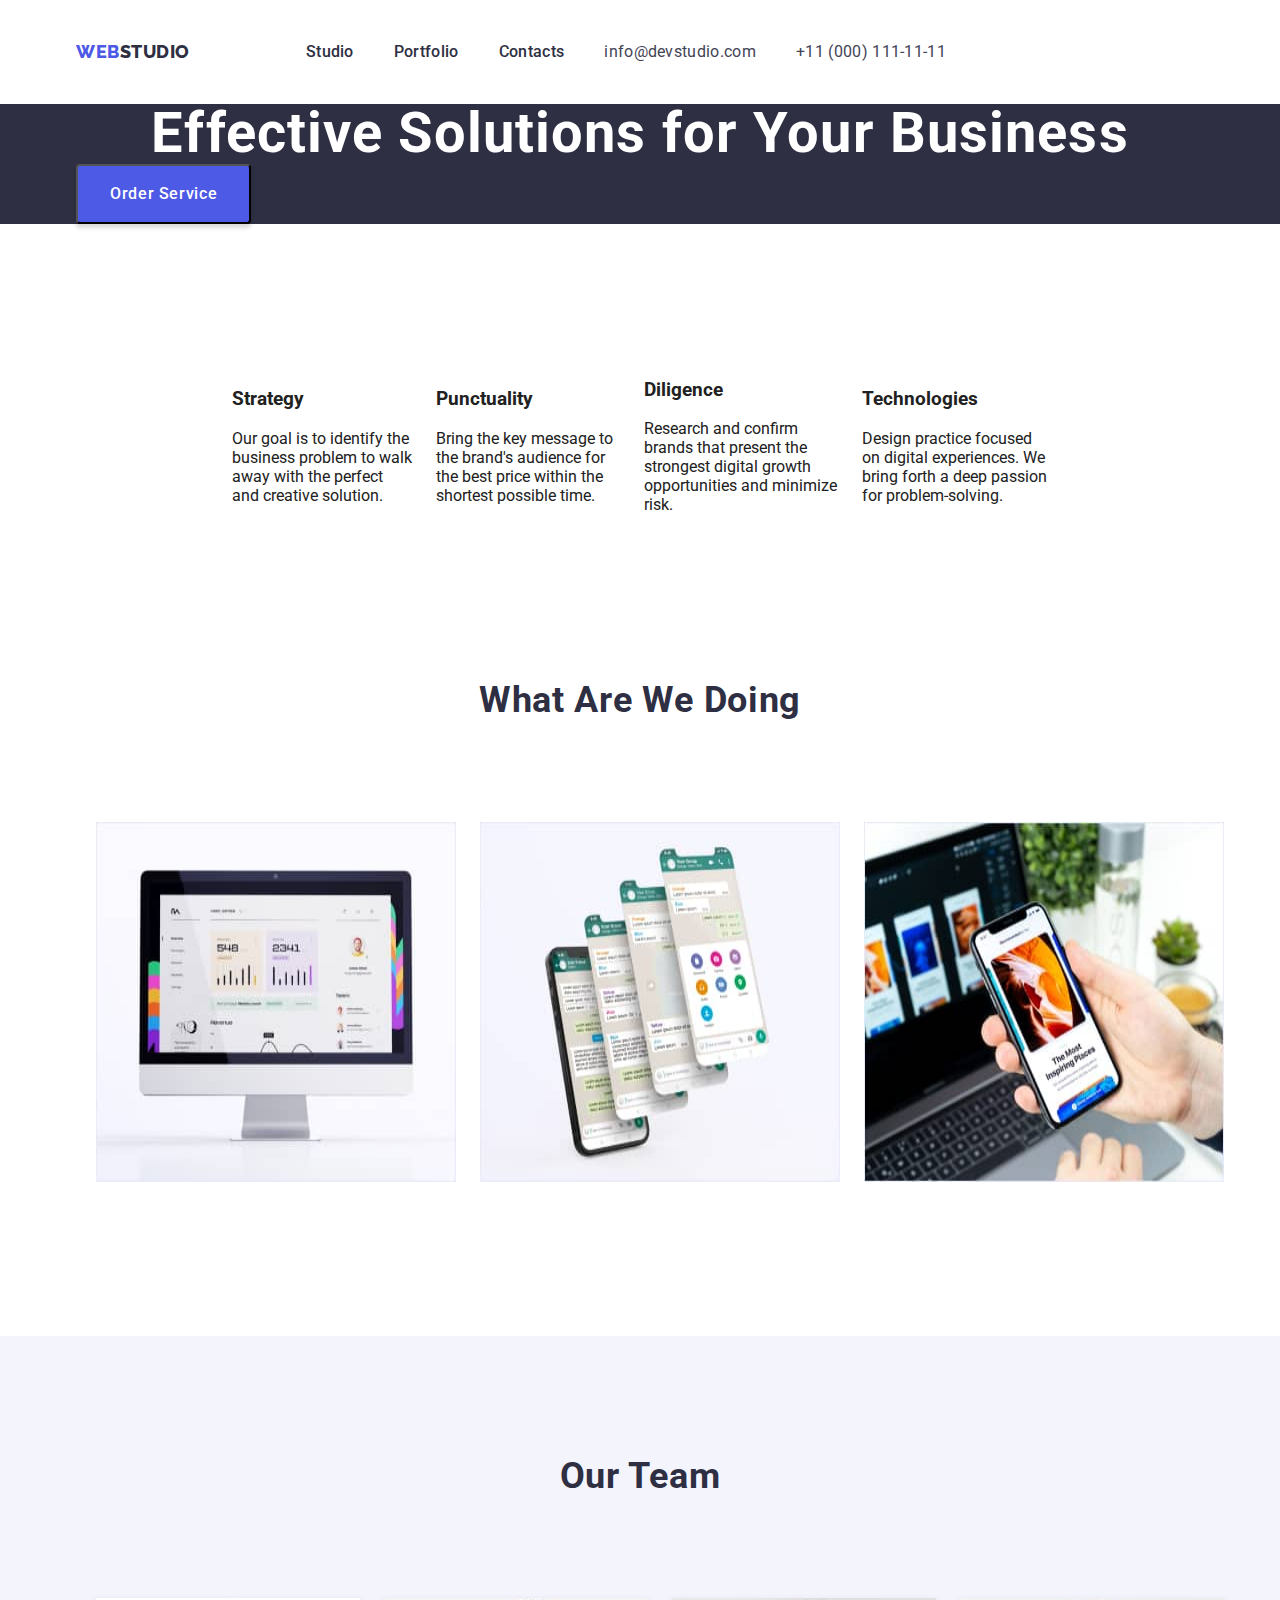
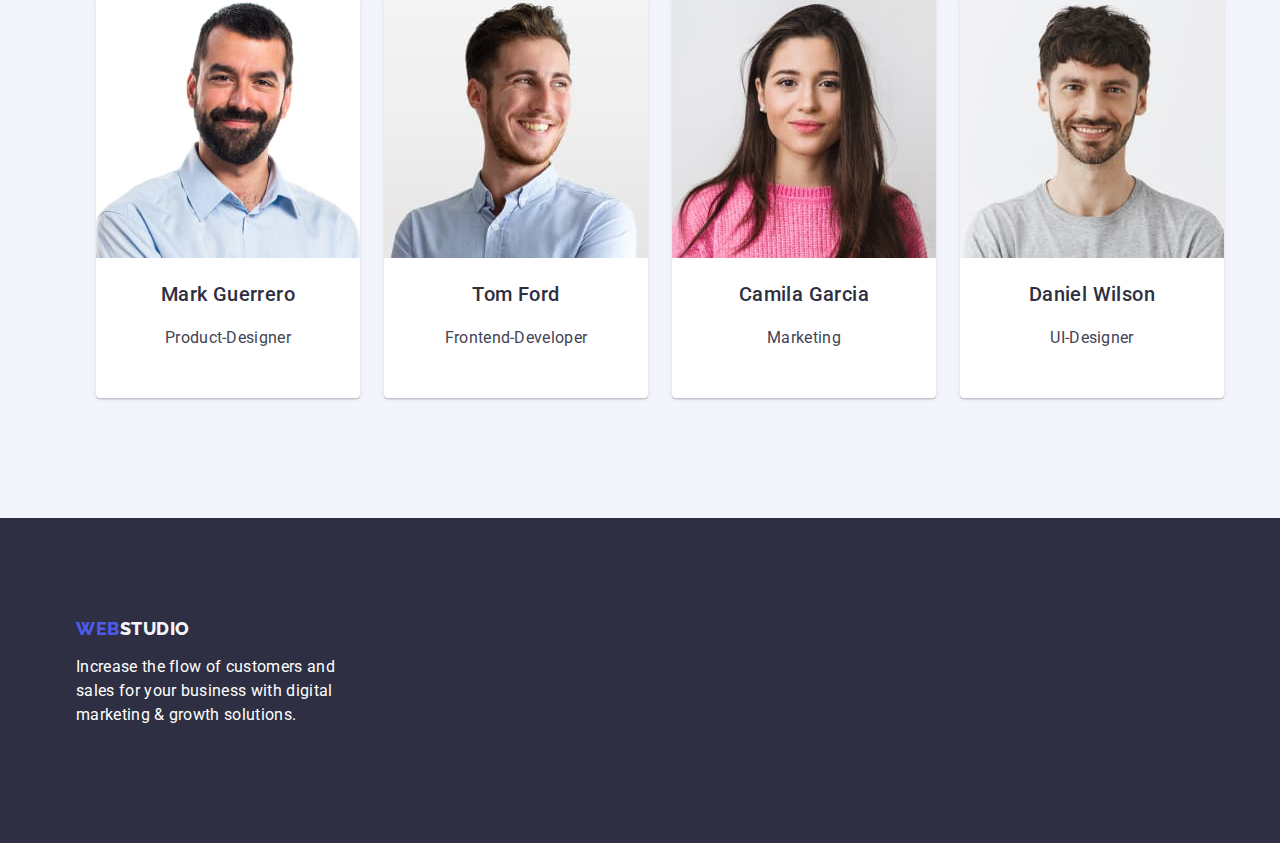
==== index.html @ dd858892 "first commit" ====
<!DOCTYPE html>
<html lang="en">
  <head>
    <meta charset="UTF-8" />
    <meta http-equiv="X-UA-Compatible" content="IE=edge" />
    <meta name="viewport" content="width=device-width, initial-scale=1.0" />
    <link rel="preconnect" href="https://fonts.googleapis.com" />
    <link rel="preconnect" href="https://fonts.gstatic.com" crossorigin />
    <link
      href="https://fonts.googleapis.com/css2?family=Raleway:wght@700&family=Roboto:wght@400;500;700&display=swap"
      rel="stylesheet"
    />
    <title>Webstudio</title>
    <link
      rel="stylesheet"
      href="https://cdnjs.cloudflare.com/ajax/libs/modern-normalize/2.0.0/modern-normalize.min.css"
      integrity="sha512-4xo8blKMVCiXpTaLzQSLSw3KFOVPWhm/TRtuPVc4WG6kUgjH6J03IBuG7JZPkcWMxJ5huwaBpOpnwYElP/m6wg=="
      crossorigin="anonymous"
      referrerpolicy="no-referrer"
    />
    <link rel="stylesheet" href="./css/styles.css" />
  </head>
  <body>
    <header class="header">
      <div class="container">
        <div class="box-header">
          <nav class="nav">
            <a class="nav-logo" href="./index.html"
              ><span class="span">web</span>studio</a
            >
            <ul class="nav-list">
              <li class="nav-item">
                <a class="nav-link" href="./index.html" target="_blank"
                  >Studio</a
                >
              </li>
              <li class="nav-item">
                <a class="nav-link" href="portfolio.html" target="_blank"
                  >Portfolio</a
                >
              </li>
              <li class="nav-item">
                <a class="nav-link" href="#contacts">Contacts</a>
              </li>
            </ul>
          </nav>
          <address class="address">
            <ul class="address-list">
              <li class="address-item">
                <a class="contacts" href="mailto:info@devstudio.com"
                  >info@devstudio.com</a
                >
              </li>
              <li>
                <a class="contacts" href="tel:+0110001111111"
                  >+11 (000) 111-11-11</a
                >
              </li>
            </ul>
          </address>
        </div>
      </div>
    </header>
    <main class="main">
      <section class="main-section-title">
        <div class="container">
          <div class="main-page">
            <h1 class="main-title">Effective Solutions for Your Business</h1>
            <button class="main-button" type="button">Order Service</button>
          </div>
        </div>
      </section>
      <section class="strategy">
        <div class="container">
          <ul class="strategy-list">
            <li class="strategy-item">
              <h2 class="visually-hidden">Advantages</h2>
              <h3 class="strategy-title">Strategy</h3>
              <p class="strategy-text">
                Our goal is to identify the business problem to walk away with
                the perfect and creative solution.
              </p>
            </li>
            <li class="strategy-item">
              <h3 class="strategy-title">Punctuality</h3>
              <p class="strategy-text">
                Bring the key message to the brand's audience for the best price
                within the shortest possible time.
              </p>
            </li>
            <li class="strategy-item">
              <h3 class="strategy-title">Diligence</h3>
              <p class="strategy-text">
                Research and confirm brands that present the strongest digital
                growth opportunities and minimize risk.
              </p>
            </li>
            <li class="strategy-item">
              <h3 class="strategy-title">Technologies</h3>
              <p class="strategy-text">
                Design practice focused on digital experiences. We bring forth a
                deep passion for problem-solving.
              </p>
            </li>
          </ul>
        </div>
      </section>
      <section class="promo">
        <div class="container">
          <h2 class="promo-section-title">What are we doing</h2>
          <ul class="promo-list">
            <li class="promo-item">
              <img
                src="./images/apps/monitor.jpg"
                alt="monitor"
                width="360"
                height="360"
              />
            </li>
            <li>
              <img
                src="./images/apps/apps.jpg"
                alt="iphone-message"
                width="360"
                height="360"
              />
            </li>
            <li>
              <img
                src="./images/apps/iphone.jpg"
                alt="iphone"
                width="360"
                height="360"
              />
            </li>
          </ul>
        </div>
      </section>
      <section class="team">
        <div class="container">
          <h2 class="team-section-title">Our Team</h2>
          <ul class="team-list">
            <li class="team-item">
              <img
                src="./images/team/img1.jpg"
                alt="Product-Designer"
                width="264"
                height="260"
              />
              <h3 class="team-cards">Mark Guerrero</h3>
              <p class="team-description">Product-Designer</p>
            </li>
            <li class="team-item">
              <img
                src="./images/team/img2.jpg"
                alt="Frontend-Developer"
                width="264"
                height="260"
              />
              <h3 class="team-cards">Tom Ford</h3>
              <p class="team-description">Frontend-Developer</p>
            </li>
            <li class="team-item">
              <img
                src="./images/team/img3.jpg"
                alt="Marketing"
                width="264"
                height="260"
              />
              <h3 class="team-cards">Camila Garcia</h3>
              <p class="team-description">Marketing</p>
            </li>
            <li class="team-item">
              <img
                src="./images/team/img4.jpg"
                alt="UI-Designer"
                width="264"
                height="260"
              />
              <h3 class="team-cards">Daniel Wilson</h3>
              <p class="team-description">UI-Designer</p>
            </li>
          </ul>
        </div>
      </section>
    </main>
    <footer class="footer">
      <div class="container">
        <div class="box-footer">
          <a class="footer-logo" href="./index.html"
            ><span class="span">web</span>studio</a
          >
          <p class="footer-text">
            Increase the flow of customers and sales for your business with
            digital marketing & growth solutions.
          </p>
        </div>
      </div>
    </footer>
  </body>
</html>
---- css/styles.css ----
:root {
  --black: #212121;
  --iris: #4d5ae5;
  --ocean: #404bbf;
  --navy-blue: #2e2f42;
  --green: #31d0aa;
  --slate: #434455;
  --light-slate: #8e8f99;
  --cornflower: #e7e9fc;
  --cloud: #f4f4fd;
  --navy-blue-modal: rgba(46, 47, 66, 0.4);
  --grey: rgba(46, 47, 66, 0.7);
  --white: rgba(255, 255, 255);
  --dairy: #fcfcfc;
}

:root {
  --font-family: "Roboto", sans-serif;
  --second-family: "Raleway", sans-serif;
}

body {
  margin: 0;
  font-family: "Roboto", sans-serif;
  color: var(--black);
  background: var(--white);
}
ul,
ol {
  list-style-type: none;
}
a {
  color: currentColor;
  text-decoration: none;
}
address {
  font-style: normal;
}

.header * {
  display: flex;
  align-items: center;
  justify-content: flex-start;
  flex-direction: row;
  gap: 0px;
}
.box-header {
  padding-top: 24px;
  padding-bottom: 24px;
}
.visually-hidden {
  position: absolute;
  width: 1px;
  height: 1px;
  margin: -1px;
  border: 0;
  padding: 0;
  white-space: nowrap;
  clip-path: inset(100%);
  clip: rect(0 0 0 0);
  overflow: hidden;
}

button {
  font-family: inherit;
  font-weight: 500;
  font-size: 16px;
  line-height: 1.5;
  border-radius: 4px;
  letter-spacing: 0.04em;
  text-align: center;

  cursor: pointer;
}
.container {
  max-width: 1128px;
  margin: 0 auto;
  padding: 0 15px;
}
.nav {
}
.nav-logo {
  padding-right: 76px;
  font-family: var(--second-family);
  font-weight: 800;
  font-size: 18px;
  line-height: 117%;
  letter-spacing: 0.03em;
  text-transform: uppercase;
  color: var(--navy-blue);
}
.span {
  color: var(--iris);
}
.nav-link {
  font-weight: 500;
  font-size: 16px;
  line-height: 150%;
  letter-spacing: 0.02em;
  color: var(--navy-blue);
}
.nav-list {
  display: flex;
  align-items: flex-start;
  justify-content: flex-start;
  flex-direction: row;
  gap: 40px;
}
.nav-item {
}
.contacts {
  font-weight: 400;
  font-size: 16px;
  line-height: 150%;
  letter-spacing: 0.02em;
  color: var(--slate);
}
.contacts:hover {
  color: var(--ocean);
}

.nav-list .nav-link:hover,
.nav-list .nav-link:focus {
  color: var(--ocean);
}
.nav-list .nav-link:active {
  color: var(--ocean);
}

.address-list {
  display: flex;
  gap: 40px;
}

.main-section-title {
  background: var(--navy-blue);
}
.main-title {
  margin: 0;
  font-weight: 700;
  font-size: 56px;
  line-height: 107%;
  letter-spacing: 0.02em;
  text-align: center;
  color: var(--white);
}
.main-button {
  padding: 16px 32px;
  color: var(--white);
  box-shadow: 0 4px 4px 0 rgba(0, 0, 0, 0.15);
  background: var(--iris);
}

.strategy {
}

.strategy-list {
  display: flex;
  align-items: center;
  justify-content: center;
  gap: 24px;
  padding: 120px 156px;
}

.promo-section-title {
  font-weight: 700;
  font-size: 36px;

  padding-bottom: 72px;
  line-height: 40px;
  line-height: 1.11111;
  letter-spacing: 0.02em;
  text-transform: capitalize;
  text-align: center;
  color: var(--navy-blue);
}
.promo-list {
  display: flex;
  align-items: center;
  justify-content: center;
  gap: 24px;
  padding-bottom: 120px;
}

.team {
  background: var(--cloud);
}
.team-section {
}
.team-section-title {
  padding-top: 120px;
  padding-bottom: 72px;
  font-weight: 700;
  font-size: 36px;
  line-height: 40px;
  line-height: 1.11111;
  letter-spacing: 0.02em;
  text-transform: capitalize;
  text-align: center;
  color: var(--navy-blue);
}
.team-list {
  display: flex;
  align-items: center;
  justify-content: center;
  gap: 24px;
  padding-bottom: 120px;
  margin: 0;
}
.team-item {
  border-radius: 0 0 4px 4px;
  padding: 0px 0px 32px 0px;
  box-shadow: 0 2px 1px 0 rgba(46, 47, 66, 0.08),
    0 1px 1px 0 rgba(46, 47, 66, 0.16), 0 1px 6px 0 rgba(46, 47, 66, 0.08);
  background: var(--white);
}
.team-cards {
  text-align: center;
  font-size: 20px;
  line-height: 24px;
  font-weight: 500;
  letter-spacing: 0.02em;
  color: var(--navy-blue);
}
.team-description {
  text-align: center;
  font-size: 16px;
  line-height: 24px;
  font-weight: 400;
  letter-spacing: 0.02em;
  color: var(--slate);
}
.footer {
  background-color: var(--navy-blue);
}

.footer-logo {
  font-family: var(--second-family);
  font-weight: 800;
  font-size: 18px;
  line-height: 117%;
  letter-spacing: 0.03em;
  text-transform: uppercase;
  color: var(--cloud);
}
.footer-text {
  margin-top: 16px;
  width: 264px;

  font-size: 16px;
  line-height: 24px;
  font-weight: 400;
  letter-spacing: 0.02em;
  color: var(--white);
}
.box-footer {
  padding-top: 100px;
  padding-bottom: 100px;
}
.port-btn {
  color: var(--iris);
  border: 1px solid var(--cloud);
  padding: 12px 24px;
  background: var(--cornflower);
}
.port-btn:hover,
.port-btn:focus {
  background-color: var(--ocean);
  color: var(--white);
}
.btn-list {
  display: flex;
  align-items: center;
  justify-content: center;
  gap: 24px;
  padding-top: 96px;
  padding-bottom: 72px;
}
.btn-item {
}

.port-list {
  display: flex;
  align-items: center;
  justify-content: center;
  gap: 24px;
  padding-bottom: 48px;
}
.list-port {
  display: flex;
  align-items: center;
  justify-content: center;
  gap: 24px;
  padding-bottom: 120px;
  margin: 0;
}
.port-item {
  border: 1px solid #e7e9fc;
  width: 360px;
  height: 420px;
}

.port-cards {
  font-weight: 500;
  font-size: 20px;
  padding-left: 16px;
  line-height: 24px;
  line-height: 1.2;
  letter-spacing: 0.02em;
  color: var(--navy-blue);
}
.port-description {
  font-weight: 400;
  font-size: 16px;
  padding-left: 16px;

  line-height: 24px;
  line-height: 1.5;
  letter-spacing: 0.02em;
  color: var(--slate);
}
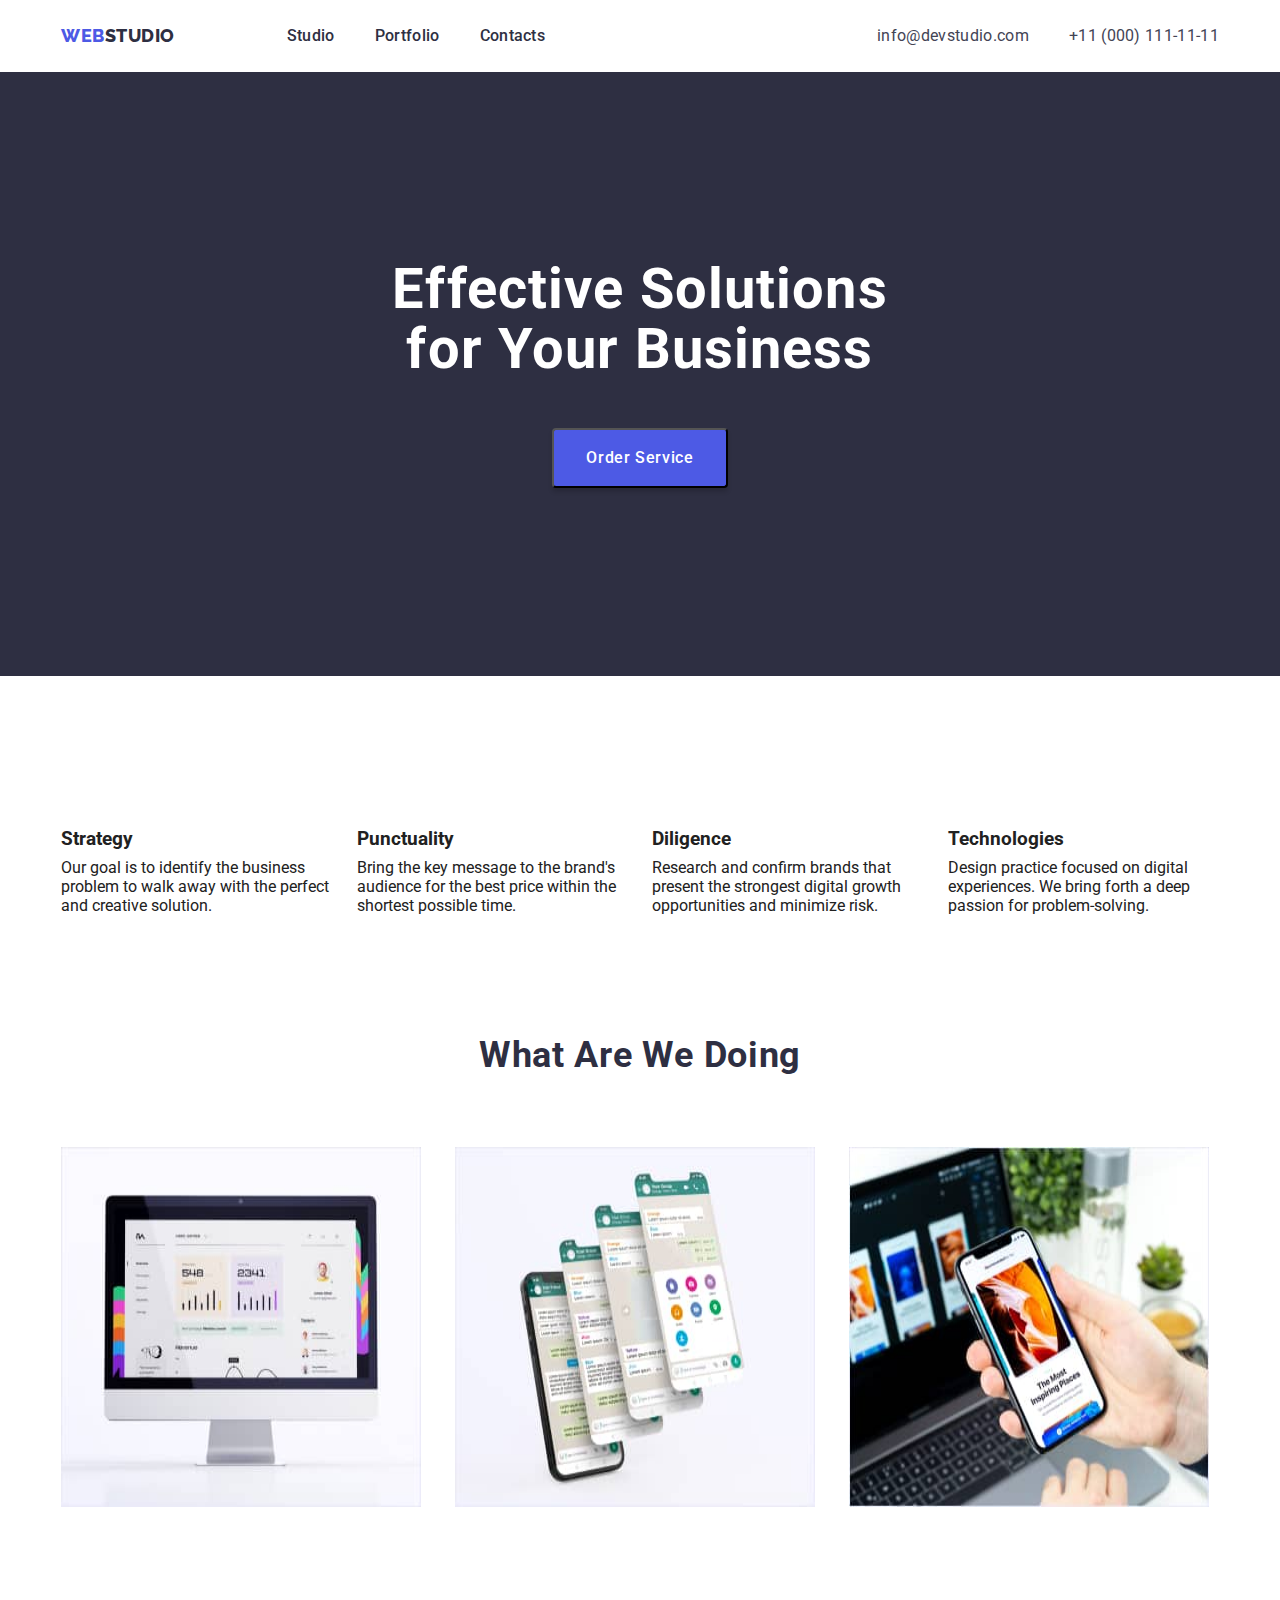
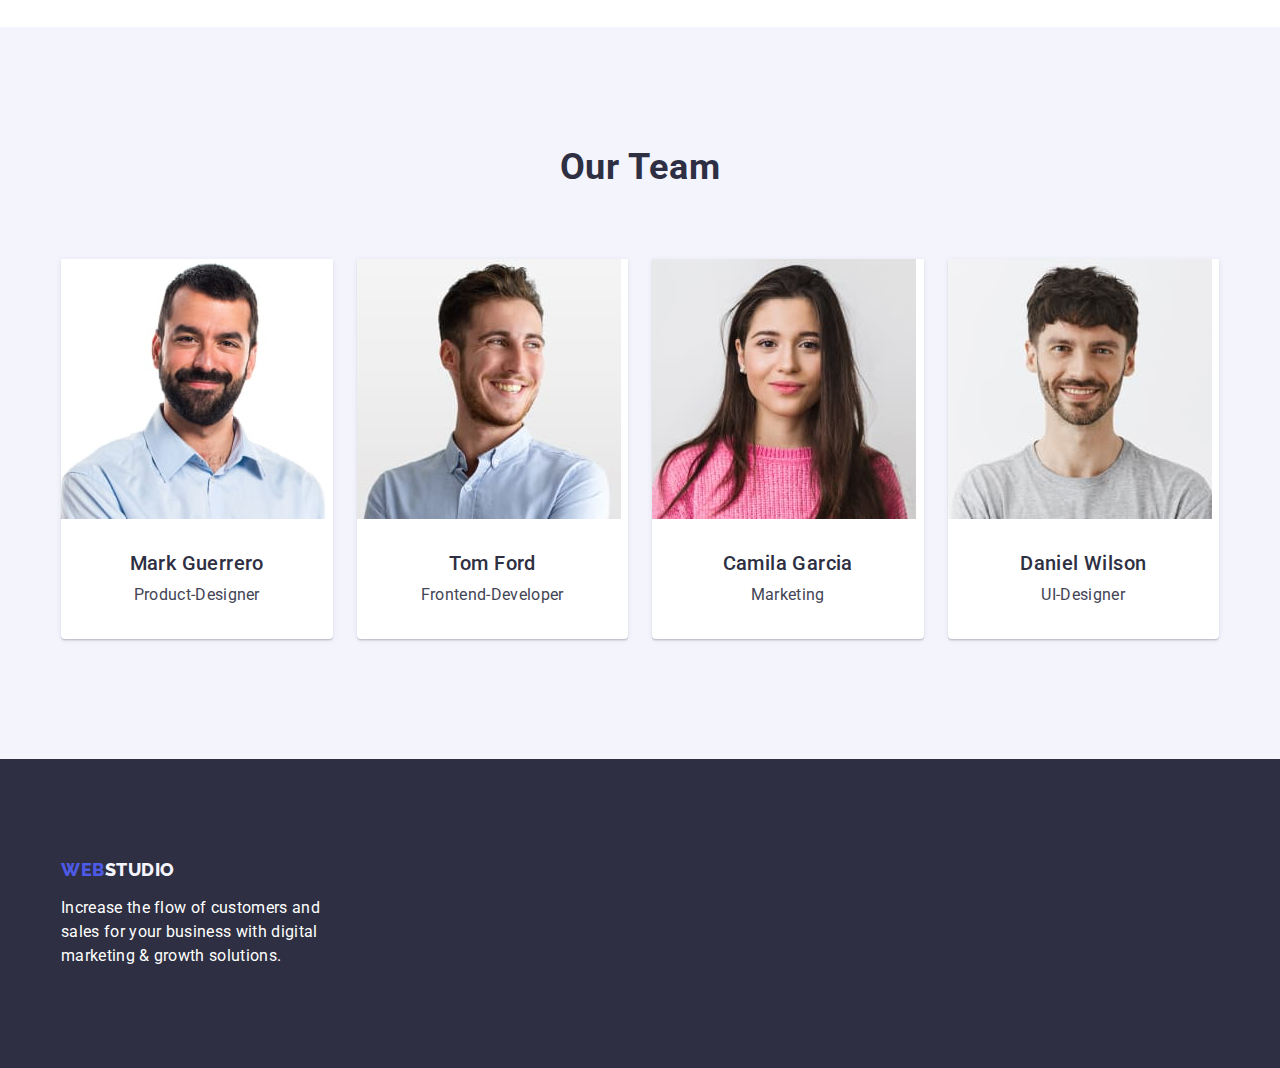
==== commit be56da47: "create web" ====
--- a/index.html
+++ b/index.html
@@ -23,42 +23,38 @@
   <body>
     <header class="header">
       <div class="container">
-        <div class="box-header">
-          <nav class="nav">
-            <a class="nav-logo" href="./index.html"
-              ><span class="span">web</span>studio</a
-            >
-            <ul class="nav-list">
-              <li class="nav-item">
-                <a class="nav-link" href="./index.html" target="_blank"
-                  >Studio</a
-                >
-              </li>
-              <li class="nav-item">
-                <a class="nav-link" href="portfolio.html" target="_blank"
-                  >Portfolio</a
-                >
-              </li>
-              <li class="nav-item">
-                <a class="nav-link" href="#contacts">Contacts</a>
-              </li>
-            </ul>
-          </nav>
-          <address class="address">
-            <ul class="address-list">
-              <li class="address-item">
-                <a class="contacts" href="mailto:info@devstudio.com"
-                  >info@devstudio.com</a
-                >
-              </li>
-              <li>
-                <a class="contacts" href="tel:+0110001111111"
-                  >+11 (000) 111-11-11</a
-                >
-              </li>
-            </ul>
-          </address>
-        </div>
+        <nav class="header-nav">
+          <a class="nav-logo logo" href="./index.html"
+            ><span class="span">web</span>studio</a
+          >
+          <ul class="nav-list">
+            <li class="nav-item">
+              <a class="nav-link" href="./index.html" target="_blank">Studio</a>
+            </li>
+            <li class="nav-item">
+              <a class="nav-link" href="portfolio.html" target="_blank"
+                >Portfolio</a
+              >
+            </li>
+            <li class="nav-item">
+              <a class="nav-link" href="#contacts">Contacts</a>
+            </li>
+          </ul>
+        </nav>
+        <address class="address">
+          <ul class="address-list">
+            <li class="address-item">
+              <a class="contacts" href="mailto:info@devstudio.com"
+                >info@devstudio.com</a
+              >
+            </li>
+            <li>
+              <a class="contacts" href="tel:+0110001111111"
+                >+11 (000) 111-11-11</a
+              >
+            </li>
+          </ul>
+        </address>
       </div>
     </header>
     <main class="main">
@@ -117,7 +113,7 @@
                 height="360"
               />
             </li>
-            <li>
+            <li class="promo-item">
               <img
                 src="./images/apps/apps.jpg"
                 alt="iphone-message"
@@ -125,7 +121,7 @@
                 height="360"
               />
             </li>
-            <li>
+            <li class="promo-item">
               <img
                 src="./images/apps/iphone.jpg"
                 alt="iphone"
@@ -142,43 +138,55 @@
           <ul class="team-list">
             <li class="team-item">
               <img
+                class="team-img"
                 src="./images/team/img1.jpg"
                 alt="Product-Designer"
                 width="264"
                 height="260"
               />
-              <h3 class="team-cards">Mark Guerrero</h3>
-              <p class="team-description">Product-Designer</p>
-            </li>
-            <li class="team-item">
-              <img
+              <div class="team-wrapper">
+                <h3 class="team-cards">Mark Guerrero</h3>
+                <p class="team-description">Product-Designer</p>
+              </div>
+            </li>
+            <li class="team-item">
+              <img
+                class="team-img"
                 src="./images/team/img2.jpg"
                 alt="Frontend-Developer"
                 width="264"
                 height="260"
               />
-              <h3 class="team-cards">Tom Ford</h3>
-              <p class="team-description">Frontend-Developer</p>
-            </li>
-            <li class="team-item">
-              <img
+              <div class="team-wrapper">
+                <h3 class="team-cards">Tom Ford</h3>
+                <p class="team-description">Frontend-Developer</p>
+              </div>
+            </li>
+            <li class="team-item">
+              <img
+                class="team-img"
                 src="./images/team/img3.jpg"
                 alt="Marketing"
                 width="264"
                 height="260"
               />
-              <h3 class="team-cards">Camila Garcia</h3>
-              <p class="team-description">Marketing</p>
-            </li>
-            <li class="team-item">
-              <img
+              <div class="team-wrapper">
+                <h3 class="team-cards">Camila Garcia</h3>
+                <p class="team-description">Marketing</p>
+              </div>
+            </li>
+            <li class="team-item">
+              <img
+                class="team-img"
                 src="./images/team/img4.jpg"
                 alt="UI-Designer"
                 width="264"
                 height="260"
               />
-              <h3 class="team-cards">Daniel Wilson</h3>
-              <p class="team-description">UI-Designer</p>
+              <div class="team-wrapper">
+                <h3 class="team-cards">Daniel Wilson</h3>
+                <p class="team-description">UI-Designer</p>
+              </div>
             </li>
           </ul>
         </div>
--- a/css/styles.css
+++ b/css/styles.css
@@ -19,34 +19,56 @@
   --second-family: "Raleway", sans-serif;
 }
 
+:root {
+  --indent-col: 24px;
+  --indent-row: var(--indent-col);
+  --items: 4;
+}
 body {
   margin: 0;
   font-family: "Roboto", sans-serif;
   color: var(--black);
   background: var(--white);
 }
+h1,
+h2,
+h3,
+h4,
+h5,
+h6,
+p {
+  margin: 0;
+}
 ul,
 ol {
   list-style-type: none;
+  margin: 0;
+  padding-left: 0;
 }
 a {
   color: currentColor;
   text-decoration: none;
 }
+img {
+  display: block;
+  max-width: 100%;
+}
 address {
   font-style: normal;
 }
-
-.header * {
-  display: flex;
-  align-items: center;
-  justify-content: flex-start;
-  flex-direction: row;
-  gap: 0px;
+.container {
+  max-width: 1158px;
+  margin: 0 auto;
+  padding: 0 15px;
+}
+
+.header {
 }
 .box-header {
   padding-top: 24px;
   padding-bottom: 24px;
+  display: flex;
+  justify-content: space-between;
 }
 .visually-hidden {
   position: absolute;
@@ -72,14 +94,22 @@
 
   cursor: pointer;
 }
-.container {
-  max-width: 1128px;
-  margin: 0 auto;
-  padding: 0 15px;
-}
-.nav {
-}
+.header .container {
+  display: flex;
+  align-items: center;
+}
+
+.header-nav {
+  display: flex;
+  align-items: center;
+  justify-content: space-between;
+  flex-grow: 1;
+  margin-right: 332px;
+}
+
 .nav-logo {
+  display: flex;
+  align-items: center;
   padding-right: 76px;
   font-family: var(--second-family);
   font-weight: 800;
@@ -93,6 +123,8 @@
   color: var(--iris);
 }
 .nav-link {
+  display: block;
+  padding: 24px 0;
   font-weight: 500;
   font-size: 16px;
   line-height: 150%;
@@ -101,13 +133,9 @@
 }
 .nav-list {
   display: flex;
-  align-items: flex-start;
-  justify-content: flex-start;
-  flex-direction: row;
   gap: 40px;
 }
-.nav-item {
-}
+
 .contacts {
   font-weight: 400;
   font-size: 16px;
@@ -126,24 +154,38 @@
 .nav-list .nav-link:active {
   color: var(--ocean);
 }
+.address {
+}
 
 .address-list {
   display: flex;
   gap: 40px;
+  align-items: center;
 }
 
 .main-section-title {
   background: var(--navy-blue);
 }
+
+.main-page {
+  display: block;
+  text-align: center;
+  padding-bottom: 188px;
+}
+
 .main-title {
-  margin: 0;
+  width: 496px;
+  margin: 0 auto;
   font-weight: 700;
   font-size: 56px;
   line-height: 107%;
   letter-spacing: 0.02em;
   text-align: center;
   color: var(--white);
-}
+  padding-top: 188px;
+  padding-bottom: 48px;
+}
+
 .main-button {
   padding: 16px 32px;
   color: var(--white);
@@ -151,15 +193,19 @@
   background: var(--iris);
 }
 
-.strategy {
-}
-
 .strategy-list {
   display: flex;
   align-items: center;
-  justify-content: center;
-  gap: 24px;
-  padding: 120px 156px;
+  justify-content: space-between;
+  gap: 24px;
+  padding-top: 152px;
+  padding-bottom: 120px;
+}
+.strategy-item {
+  width: calc((100% - var(--indent-col) * (var(--items) - 1)) / var(--items));
+}
+.strategy-title {
+  padding-bottom: 8px;
 }
 
 .promo-section-title {
@@ -180,6 +226,10 @@
   justify-content: center;
   gap: 24px;
   padding-bottom: 120px;
+}
+.promo-item {
+  width: calc((100% - var(--indent-col) * (var(--items) - 1)) / var(--items));
+  --items: 3;
 }
 
 .team {
@@ -208,13 +258,20 @@
   margin: 0;
 }
 .team-item {
+  width: calc((100% - var(--indent-col) * (var(--items) - 1)) / var(--items));
   border-radius: 0 0 4px 4px;
   padding: 0px 0px 32px 0px;
   box-shadow: 0 2px 1px 0 rgba(46, 47, 66, 0.08),
     0 1px 1px 0 rgba(46, 47, 66, 0.16), 0 1px 6px 0 rgba(46, 47, 66, 0.08);
   background: var(--white);
 }
+.team-img {
+  margin-bottom: 32px;
+}
+.team-wrapper {
+}
 .team-cards {
+  padding-bottom: 8px;
   text-align: center;
   font-size: 20px;
   line-height: 24px;
@@ -276,15 +333,19 @@
   padding-top: 96px;
   padding-bottom: 72px;
 }
-.btn-item {
-}
 
 .port-list {
   display: flex;
-  align-items: center;
-  justify-content: center;
-  gap: 24px;
-  padding-bottom: 48px;
+  flex-wrap: wrap;
+  gap: 24px;
+  padding-bottom: 120px;
+}
+
+.port-item {
+  width: calc((100% - var(--indent-col) * (var(--items) - 1)) / var(--items));
+  --items: 3;
+}
+.port-wrapper {
 }
 .list-port {
   display: flex;
@@ -301,6 +362,8 @@
 }
 
 .port-cards {
+  margin-top: 32px;
+  padding-bottom: 8px;
   font-weight: 500;
   font-size: 20px;
   padding-left: 16px;
@@ -313,7 +376,6 @@
   font-weight: 400;
   font-size: 16px;
   padding-left: 16px;
-
   line-height: 24px;
   line-height: 1.5;
   letter-spacing: 0.02em;
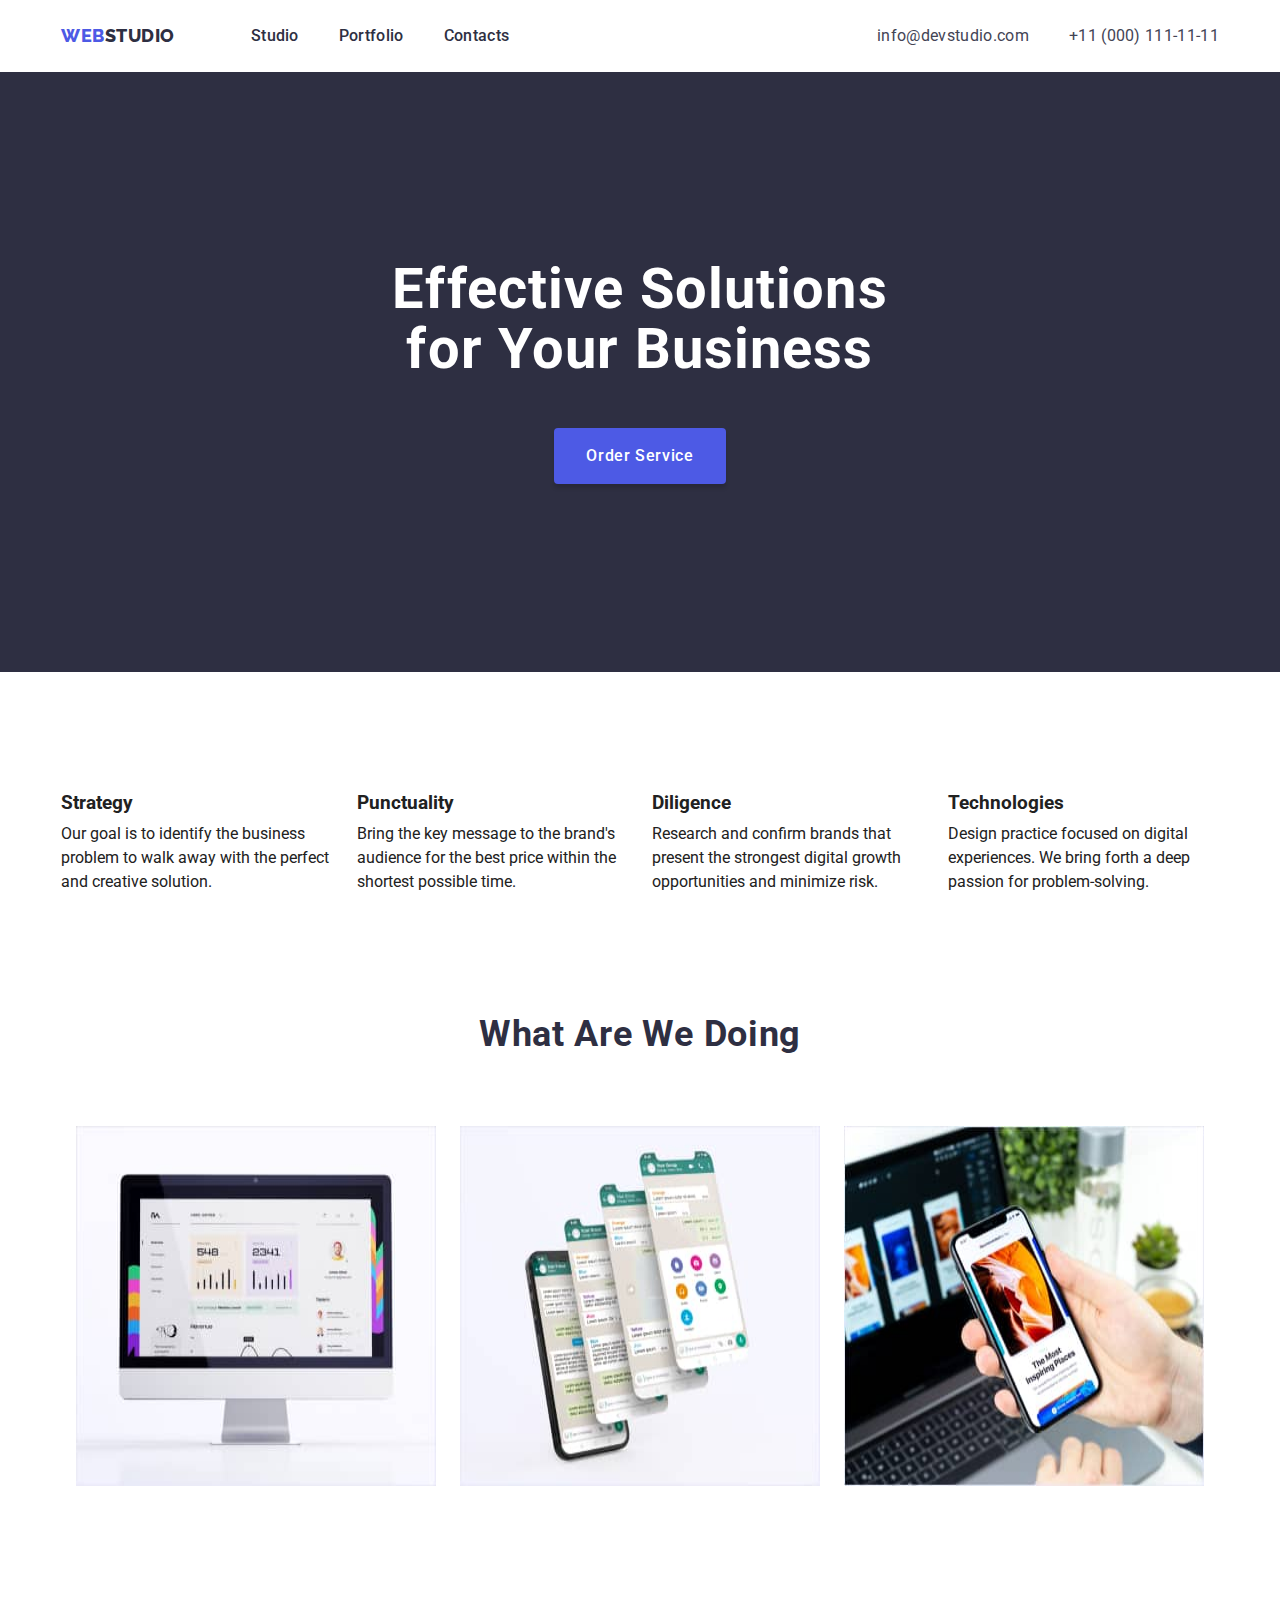
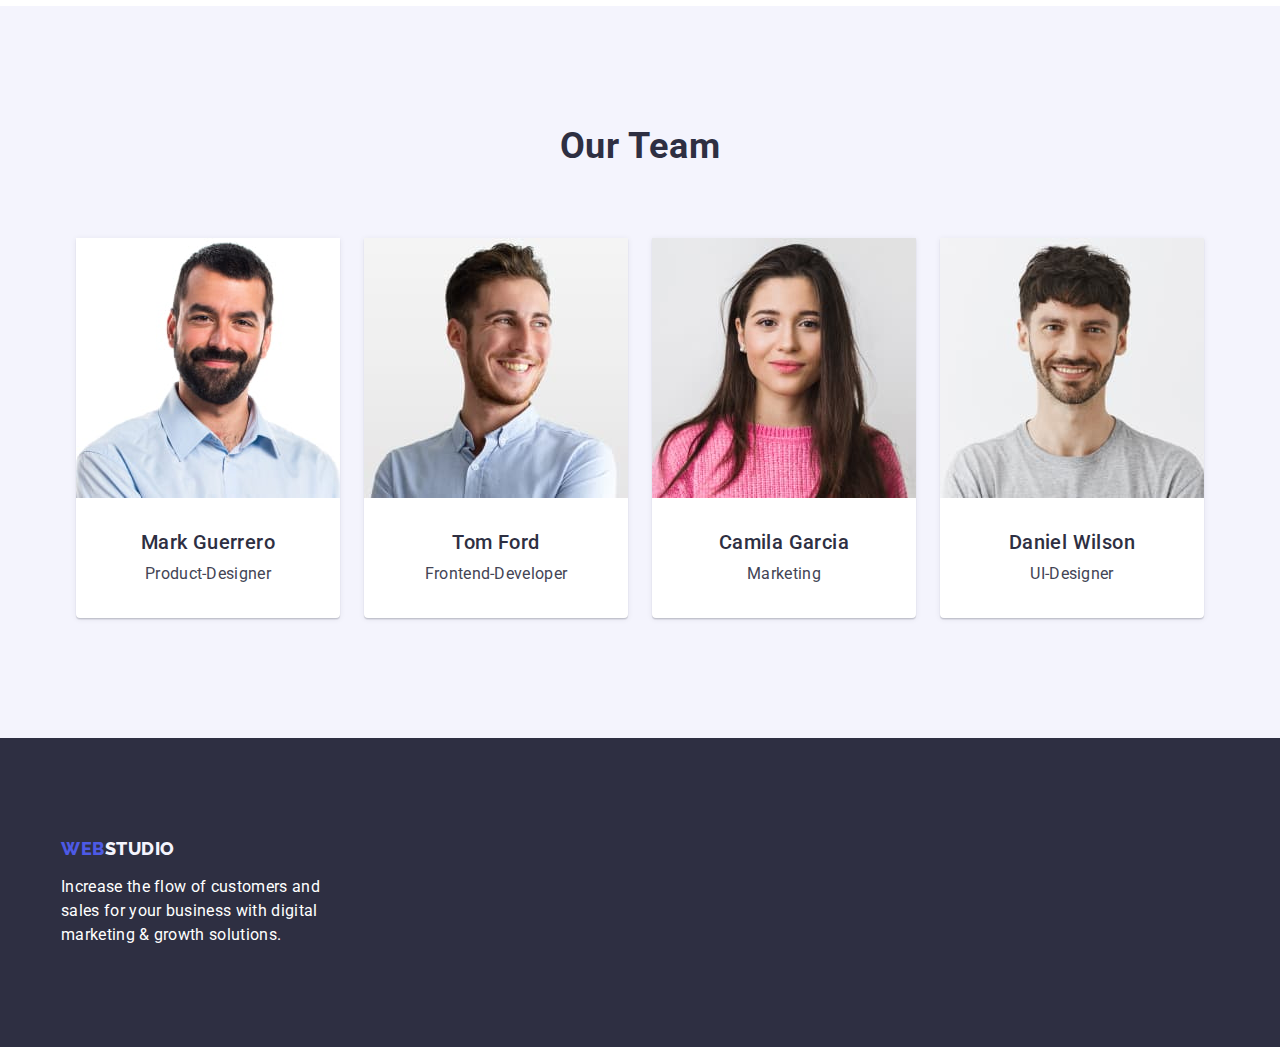
==== commit cc0bdeb3: "completed hw" ====
--- a/index.html
+++ b/index.html
@@ -60,10 +60,8 @@
     <main class="main">
       <section class="main-section-title">
         <div class="container">
-          <div class="main-page">
-            <h1 class="main-title">Effective Solutions for Your Business</h1>
-            <button class="main-button" type="button">Order Service</button>
-          </div>
+          <h1 class="main-title">Effective Solutions for Your Business</h1>
+          <button class="main-button" type="button">Order Service</button>
         </div>
       </section>
       <section class="strategy">
@@ -194,15 +192,13 @@
     </main>
     <footer class="footer">
       <div class="container">
-        <div class="box-footer">
-          <a class="footer-logo" href="./index.html"
-            ><span class="span">web</span>studio</a
-          >
-          <p class="footer-text">
-            Increase the flow of customers and sales for your business with
-            digital marketing & growth solutions.
-          </p>
-        </div>
+        <a class="footer-logo" href="./index.html"
+          ><span class="span">web</span>studio</a
+        >
+        <p class="footer-text">
+          Increase the flow of customers and sales for your business with
+          digital marketing & growth solutions.
+        </p>
       </div>
     </footer>
   </body>
--- a/css/styles.css
+++ b/css/styles.css
@@ -62,7 +62,10 @@
   padding: 0 15px;
 }
 
-.header {
+.portfolio {
+  border-bottom: 1px solid #e7e9fc;
+  width: 1440px;
+  height: 72px;
 }
 .box-header {
   padding-top: 24px;
@@ -91,7 +94,7 @@
   border-radius: 4px;
   letter-spacing: 0.04em;
   text-align: center;
-
+  border: none;
   cursor: pointer;
 }
 .header .container {
@@ -102,15 +105,12 @@
 .header-nav {
   display: flex;
   align-items: center;
-  justify-content: space-between;
+
   flex-grow: 1;
-  margin-right: 332px;
 }
 
 .nav-logo {
-  display: flex;
-  align-items: center;
-  padding-right: 76px;
+  margin-right: 76px;
   font-family: var(--second-family);
   font-weight: 800;
   font-size: 18px;
@@ -135,15 +135,21 @@
   display: flex;
   gap: 40px;
 }
+.address-item {
+}
 
 .contacts {
+  display: flex;
+  justify-content: center;
+  align-items: center;
   font-weight: 400;
   font-size: 16px;
   line-height: 150%;
   letter-spacing: 0.02em;
   color: var(--slate);
 }
-.contacts:hover {
+.contacts:hover,
+.contacts:focus {
   color: var(--ocean);
 }
 
@@ -162,15 +168,20 @@
   gap: 40px;
   align-items: center;
 }
+.main .container {
+  display: flex;
+  align-items: center;
+  flex-direction: column;
+}
 
 .main-section-title {
   background: var(--navy-blue);
+  padding-bottom: 188px;
 }
 
 .main-page {
   display: block;
   text-align: center;
-  padding-bottom: 188px;
 }
 
 .main-title {
@@ -183,7 +194,7 @@
   text-align: center;
   color: var(--white);
   padding-top: 188px;
-  padding-bottom: 48px;
+  margin-bottom: 48px;
 }
 
 .main-button {
@@ -192,27 +203,36 @@
   box-shadow: 0 4px 4px 0 rgba(0, 0, 0, 0.15);
   background: var(--iris);
 }
-
+.main-button:hover,
+main-button:focus {
+  background: var(--ocean);
+}
 .strategy-list {
   display: flex;
   align-items: center;
   justify-content: space-between;
   gap: 24px;
-  padding-top: 152px;
-  padding-bottom: 120px;
+  padding: 120px 0;
 }
 .strategy-item {
   width: calc((100% - var(--indent-col) * (var(--items) - 1)) / var(--items));
 }
 .strategy-title {
   padding-bottom: 8px;
+}
+.strategy-text {
+  line-height: 1.5;
+}
+
+.promo {
+  padding-bottom: 120px;
 }
 
 .promo-section-title {
   font-weight: 700;
   font-size: 36px;
 
-  padding-bottom: 72px;
+  margin-bottom: 72px;
   line-height: 40px;
   line-height: 1.11111;
   letter-spacing: 0.02em;
@@ -225,7 +245,6 @@
   align-items: center;
   justify-content: center;
   gap: 24px;
-  padding-bottom: 120px;
 }
 .promo-item {
   width: calc((100% - var(--indent-col) * (var(--items) - 1)) / var(--items));
@@ -234,12 +253,12 @@
 
 .team {
   background: var(--cloud);
+  padding: 120px 0;
 }
 .team-section {
 }
 .team-section-title {
-  padding-top: 120px;
-  padding-bottom: 72px;
+  margin-bottom: 72px;
   font-weight: 700;
   font-size: 36px;
   line-height: 40px;
@@ -254,21 +273,21 @@
   align-items: center;
   justify-content: center;
   gap: 24px;
-  padding-bottom: 120px;
+
   margin: 0;
 }
 .team-item {
   width: calc((100% - var(--indent-col) * (var(--items) - 1)) / var(--items));
   border-radius: 0 0 4px 4px;
-  padding: 0px 0px 32px 0px;
+
   box-shadow: 0 2px 1px 0 rgba(46, 47, 66, 0.08),
     0 1px 1px 0 rgba(46, 47, 66, 0.16), 0 1px 6px 0 rgba(46, 47, 66, 0.08);
   background: var(--white);
 }
 .team-img {
-  margin-bottom: 32px;
 }
 .team-wrapper {
+  padding: 32px 0;
 }
 .team-cards {
   padding-bottom: 8px;
@@ -289,6 +308,8 @@
 }
 .footer {
   background-color: var(--navy-blue);
+  padding-top: 100px;
+  padding-bottom: 100px;
 }
 
 .footer-logo {
@@ -310,9 +331,8 @@
   letter-spacing: 0.02em;
   color: var(--white);
 }
-.box-footer {
-  padding-top: 100px;
-  padding-bottom: 100px;
+.main-section-port {
+  padding: 96px 0 120px;
 }
 .port-btn {
   color: var(--iris);
@@ -330,15 +350,14 @@
   align-items: center;
   justify-content: center;
   gap: 24px;
-  padding-top: 96px;
-  padding-bottom: 72px;
+
+  margin-bottom: 72px;
 }
 
 .port-list {
   display: flex;
   flex-wrap: wrap;
-  gap: 24px;
-  padding-bottom: 120px;
+  gap: 48px 24px;
 }
 
 .port-item {
@@ -346,27 +365,18 @@
   --items: 3;
 }
 .port-wrapper {
-}
-.list-port {
-  display: flex;
-  align-items: center;
-  justify-content: center;
-  gap: 24px;
-  padding-bottom: 120px;
-  margin: 0;
-}
+  padding: 32px 16px;
+  border: 1px solid #e7e9fc;
+}
+
 .port-item {
-  border: 1px solid #e7e9fc;
-  width: 360px;
-  height: 420px;
 }
 
 .port-cards {
-  margin-top: 32px;
-  padding-bottom: 8px;
+  margin-bottom: 8px;
   font-weight: 500;
   font-size: 20px;
-  padding-left: 16px;
+
   line-height: 24px;
   line-height: 1.2;
   letter-spacing: 0.02em;
@@ -375,7 +385,7 @@
 .port-description {
   font-weight: 400;
   font-size: 16px;
-  padding-left: 16px;
+
   line-height: 24px;
   line-height: 1.5;
   letter-spacing: 0.02em;
